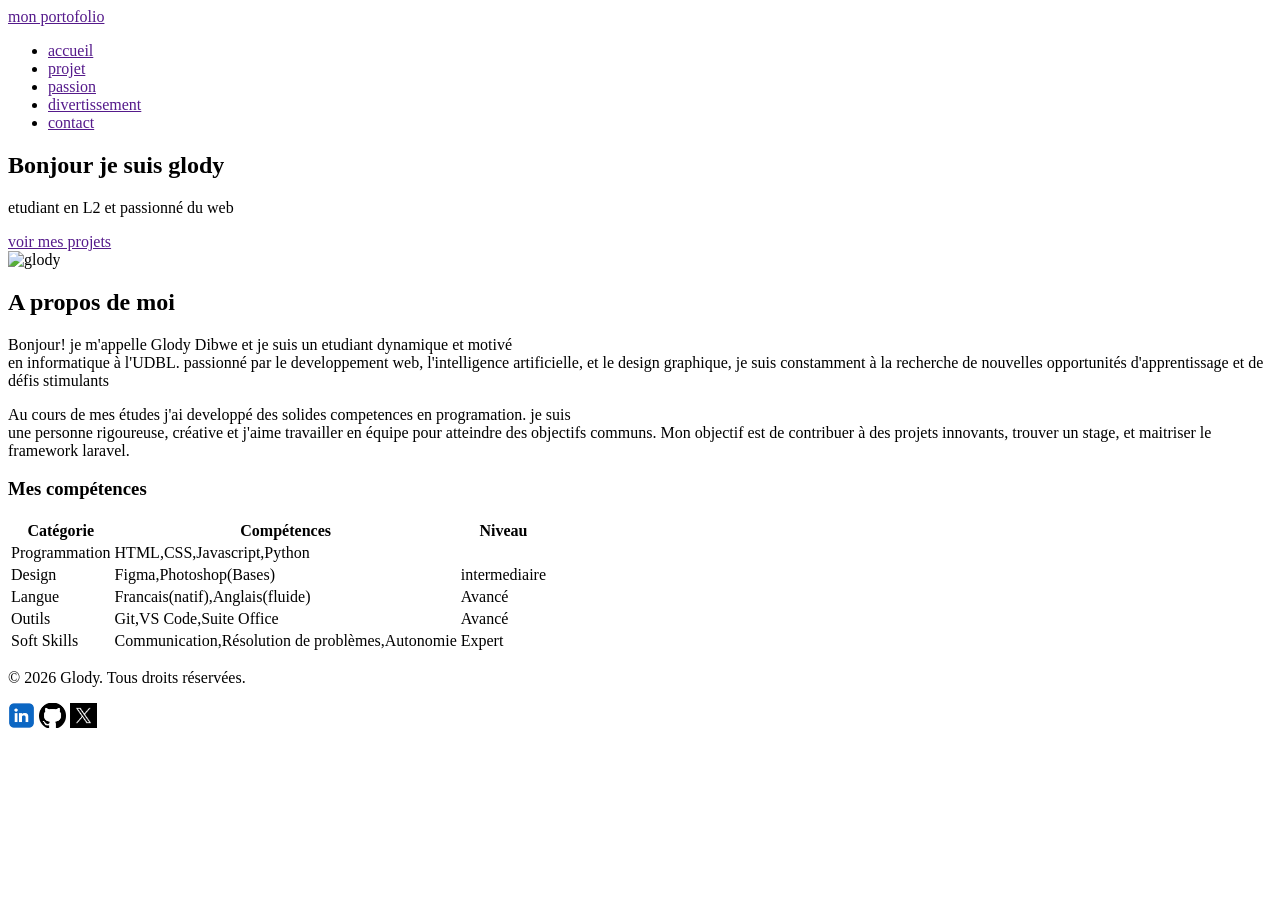
==== index.html @ 9b359502 "fin du projet" ====
<!DOCTYPE html>
<html lang="en">
<head>
    <meta charset="UTF-8">
    <meta http-equiv="X-UA-Compatible" content="IE=edge">
    <meta name="viewport" content="width=device-width, initial-scale=1.0">
    <title>mon portofolio</title>
</head>
<body>
    <header>
        <div>
            <a href="">mon portofolio</a>
        </div>
        <nav>
            <ul>
                <li><a href="">accueil</a></li>
                <li><a href="">projet</a></li>
                <li><a href="">passion</a></li>
                <li><a href="">divertissement</a></li>
                <li><a href="">contact</a></li>
            </ul>
        </nav>
    </header>
    <main>
        <section>
            <div>
                <h1>Bonjour je suis glody</h1>
                <p>etudiant en L2 et passionné du web</p>
                <a href="">voir mes projets</a>

            </div>
            <div>
                <img src="image/glody.JPG" alt="glody" width="200">
            </div>
        </section>
        <section>
            <div> <h2>A propos de moi </h2></div>
            <div>
                <p>Bonjour! je m'appelle Glody Dibwe et je suis un etudiant dynamique et motivé <br>en informatique à l'UDBL. passionné par le developpement web, l'intelligence artificielle, et le design graphique, je suis constamment à la recherche de nouvelles opportunités d'apprentissage et de défis stimulants</p>
                <p>Au cours de mes études j'ai developpé des solides competences en programation. je suis <br>une personne rigoureuse, créative et j'aime travailler en équipe pour atteindre des objectifs communs. Mon objectif est de contribuer à des projets innovants, trouver un stage, et maitriser le framework laravel. </p>
            </div>

            </section>
            <section>
                <div> <h3>Mes compétences</h3>
                </div>
                <table>
                    <thead>
                        <tr>
                            <th>Catégorie</th>
                            <th>Compétences</th>
                            <th>Niveau</th>
                        </tr>
                    </thead>

                    <tboby>
                        <tr>
                            <td>Programmation</td>
                            <td>HTML,CSS,Javascript,Python</td>
                        </tr>
                        <tr>
                            <td>Design</td>
                            <td>Figma,Photoshop(Bases)</td>
                            <td>intermediaire</td>
                        </tr>
                        <tr>
                            <td>Langue</td>
                            <td>Francais(natif),Anglais(fluide)</td>
                            <td>Avancé</td>
                        </tr>
                        <tr>
                            <td>Outils</td>
                            <td>Git,VS Code,Suite Office</td>
                            <td>Avancé</td>
                        </tr>
                        <tr>
                            <td>Soft Skills</td>
                            <td>Communication,Résolution de problèmes,Autonomie</td>
                            <td>Expert</td>
                        </tr>
                    </tboby>
                </table>
                </section>
    </main>
    <footer>
        <div>
            <p>&copy; 2026 Glody. Tous droits réservées.</p>
        </div>
        <div>
            <img src="Image/Linkedin.png" alt="" width="27">
            <img src="Image/GitHub.png" alt="" width="27">
            <img src="Image/X.png" alt="" width="27">
        </div>
    </footer>
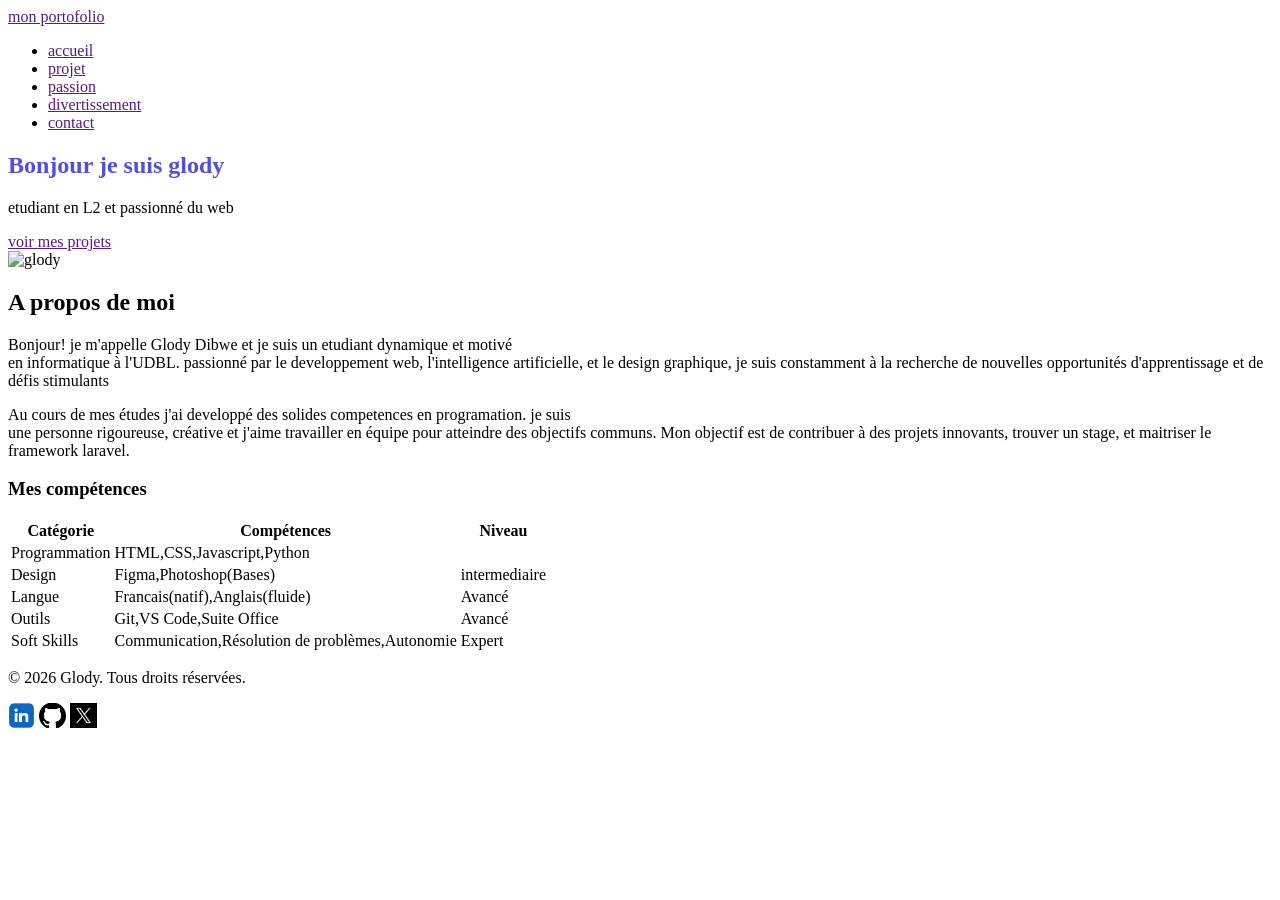
==== commit 7beee267: "finir la maquette et initialiser le fichier de style css" ====
--- a/index.html
+++ b/index.html
@@ -5,6 +5,7 @@
     <meta http-equiv="X-UA-Compatible" content="IE=edge">
     <meta name="viewport" content="width=device-width, initial-scale=1.0">
     <title>mon portofolio</title>
+    <link rel="stylesheet" href="CSS/style.css">
 </head>
 <body>
     <header>
--- a/CSS/style.css
+++ b/CSS/style.css
@@ -0,0 +1,15 @@
+:root{
+    --violet-doux: #6C63FF;
+    --violet-fonce: #534EDD;
+    --orange-vif: #FFA726;
+    --gris-tres-fonce: #333;
+    --gris-fonce: #666;
+    --gris-tres-clair: #F8F8F8;
+    --gris-clair: #EEE;
+
+
+}
+
+h1{
+color: var(--violet-fonce);
+}
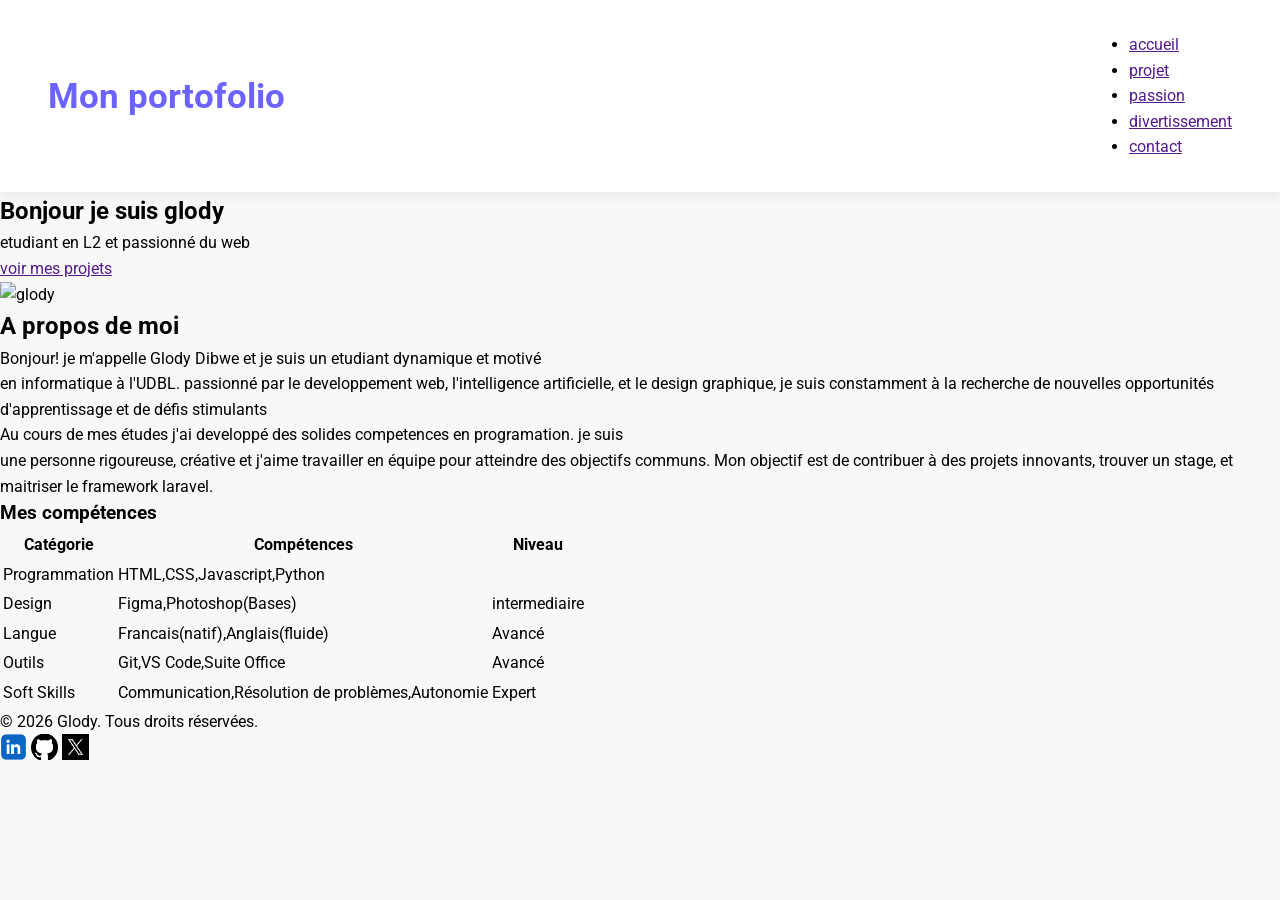
==== commit 04fab158: "stylisation du header" ====
--- a/index.html
+++ b/index.html
@@ -4,13 +4,16 @@
     <meta charset="UTF-8">
     <meta http-equiv="X-UA-Compatible" content="IE=edge">
     <meta name="viewport" content="width=device-width, initial-scale=1.0">
-    <title>mon portofolio</title>
+    <title>Mon portofolio</title>
     <link rel="stylesheet" href="CSS/style.css">
+    <link rel="preconnect" href="https://fonts.googleapis.com">
+    <link rel="preconnect" href="https://fonts.gstatic.com" crossorigin>
+    <link href="https://fonts.googleapis.com/css2?family=Roboto:ital,wght@0,100..900;1,100..900&display=swap" rel="stylesheet">
 </head>
 <body>
     <header>
         <div>
-            <a href="">mon portofolio</a>
+            <a href="">Mon portofolio</a>
         </div>
         <nav>
             <ul>
--- a/CSS/style.css
+++ b/CSS/style.css
@@ -10,6 +10,33 @@
 
 }
 
-h1{
-color: var(--violet-fonce);
+*{
+    margin: 0;
+    padding: 0:
+    box-sizing: border-box;
+
+}
+body{
+    background-color: var(--gris-tres-clair);
+    font-family: Roboto, sans-serif;
+    line-height: 1.6;
+}
+
+header {
+    background-color: white;
+    box-shadow: 2px 6px 10px rgba(0, 0, 0, 0.05);
+    position: sticky;
+    top: 0;
+    z-index: 100;
+    display: flex;
+    justify-content: space-between;
+    align-items: center;
+    padding: 2rem 3rem;
+}
+
+header div a {
+    text-decoration: none;
+    font-size: 2.2rem;
+    font-weight: bold;
+    color: var(--violet-doux);
 }
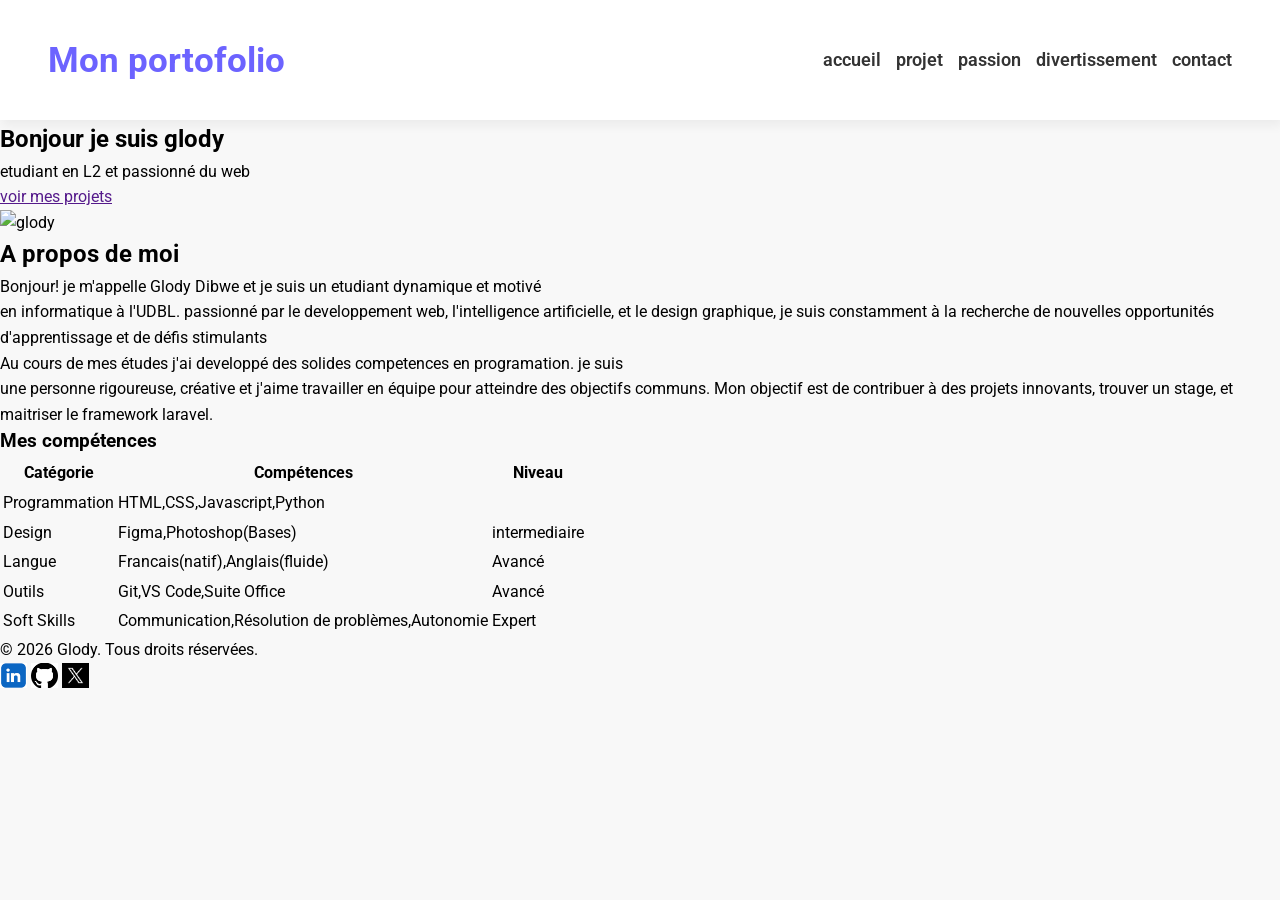
==== commit ada3befe: "stylisation du menu et creation des autres pages" ====
--- a/index.html
+++ b/index.html
@@ -17,11 +17,11 @@
         </div>
         <nav>
             <ul>
-                <li><a href="">accueil</a></li>
-                <li><a href="">projet</a></li>
-                <li><a href="">passion</a></li>
-                <li><a href="">divertissement</a></li>
-                <li><a href="">contact</a></li>
+                <li><a href="index.html""class="active">accueil</a></li>
+                <li><a href="projet.html">projet</a></li>
+                <li><a href="passion.html">passion</a></li>
+                <li><a href="divertissement.html">divertissement</a></li>
+                <li><a href="contact.html">contact</a></li>
             </ul>
         </nav>
     </header>
--- a/CSS/style.css
+++ b/CSS/style.css
@@ -39,4 +39,49 @@
     font-size: 2.2rem;
     font-weight: bold;
     color: var(--violet-doux);
-}+}
+
+ul li{
+    list-style: none;
+    margin-left: 15px;
+}
+
+ul{
+    display: flex;
+}
+
+ul li a {
+    text-decoration: none;
+    color: var(--gris-tres-fonce);
+    font-weight: 600;
+    font-size: 1.1rem;
+    position: relative;
+    padding: 10px 0;
+}
+
+ul li a:hover {
+    color: var(--violet-doux)
+}
+
+ul li a::after {
+    content: '';
+    position: absolute;
+    left: 0;
+    bottom: 0;
+    height: 3px;
+    width: 0;
+    background-color: var(--violet-doux);
+    transition: width 0.3s ease;
+}
+
+ul li a:hover::after {
+    width: 100%;
+}
+
+a.active {
+    color: var(--violet-doux);
+}
+
+a.active::after {
+    width: 100%;
+}
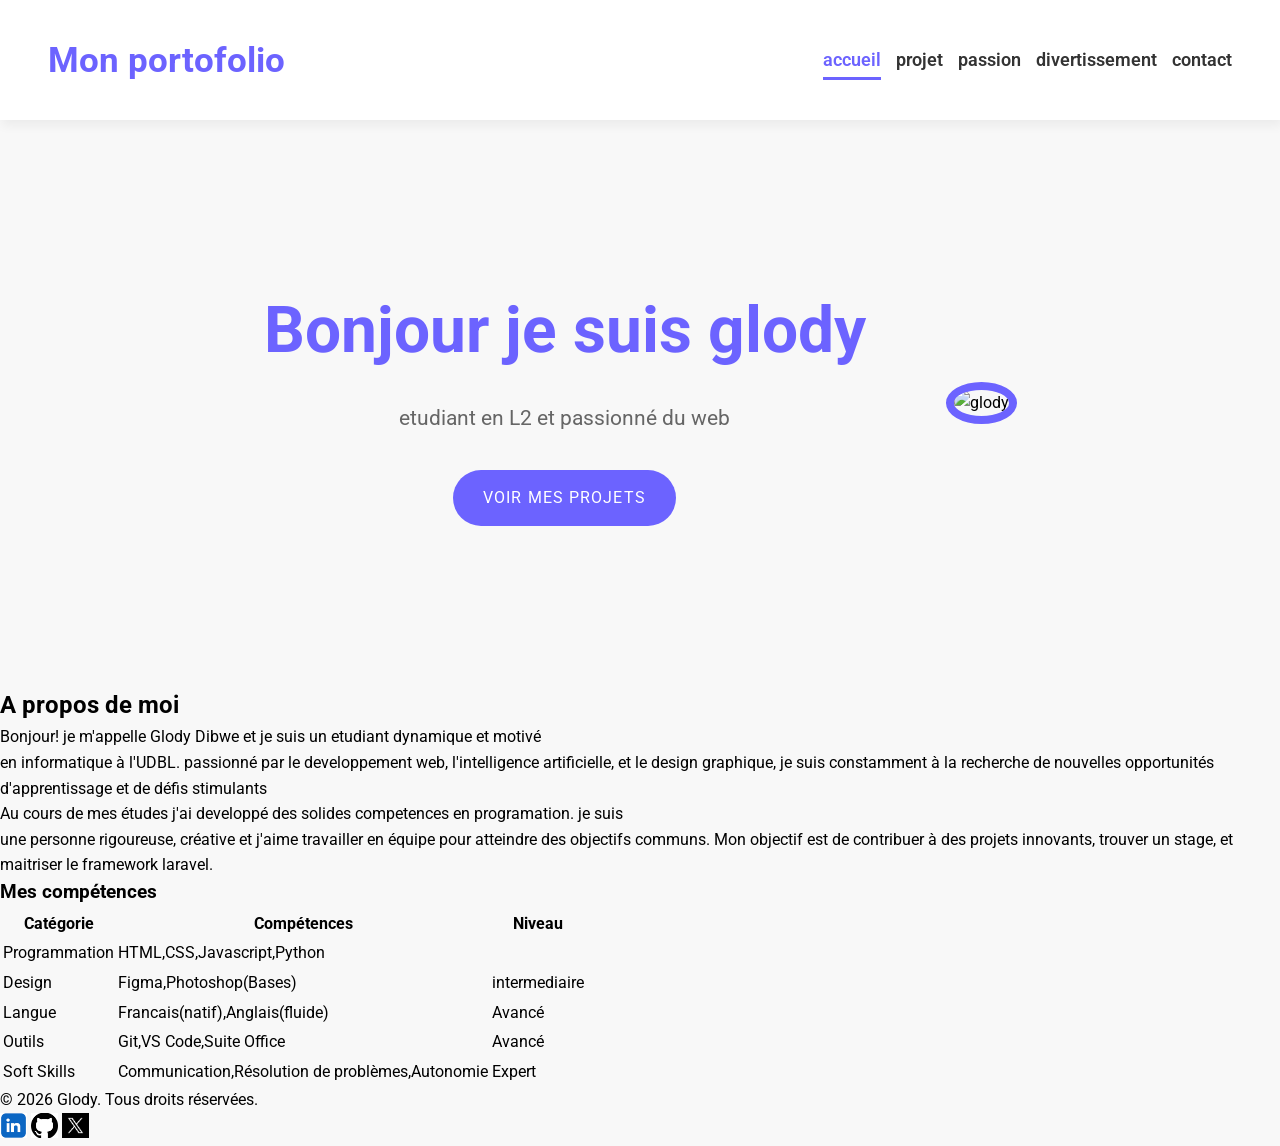
==== commit 49f2b0d4: "stylisation de la section hero" ====
--- a/index.html
+++ b/index.html
@@ -17,7 +17,7 @@
         </div>
         <nav>
             <ul>
-                <li><a href="index.html""class="active">accueil</a></li>
+                <li><a href="index.html"class="active">accueil</a></li>
                 <li><a href="projet.html">projet</a></li>
                 <li><a href="passion.html">passion</a></li>
                 <li><a href="divertissement.html">divertissement</a></li>
@@ -26,15 +26,15 @@
         </nav>
     </header>
     <main>
-        <section>
+        <section class="hero">
             <div>
                 <h1>Bonjour je suis glody</h1>
                 <p>etudiant en L2 et passionné du web</p>
-                <a href="">voir mes projets</a>
+                <a href="projet.html">voir mes projets</a>
 
             </div>
             <div>
-                <img src="image/glody.JPG" alt="glody" width="200">
+                <img src="image/glody.JPG" alt="glody" width="250">
             </div>
         </section>
         <section>
--- a/CSS/style.css
+++ b/CSS/style.css
@@ -85,3 +85,53 @@
 a.active::after {
     width: 100%;
 }
+
+.hero {
+    display: flex;
+    justify-content: center;
+    align-items: center;
+    gap: 5rem;
+    text-align: center;
+    margin: 10rem 2rem;
+}
+
+.hero img {
+    width: 300px;
+    height: 300px;
+    object-fit: cover;
+    border-radius: 50%;
+    border: 8px solid var(--violet-doux);
+
+}
+
+.hero h1 {
+    color: var(--violet-doux);
+    font-size: 4rem;
+    font-weight: 700;
+    margin-bottom: 1.2rem;
+}
+
+.hero p {
+    color: var(--gris-fonce);
+    font-size: 1.3rem;
+    margin-bottom: 1.2rem;
+}
+
+.hero a {
+    text-decoration: none;
+    display: inline-block;
+    background-color: var(--violet-doux);
+    color: white;
+    padding: 15px 30px;
+    border-radius: 50px;
+    text-transform: uppercase;
+    letter-spacing: 1.1px;
+    font-weight: 400;
+    margin-top: 1rem;
+    transition: background-color 0.3s ease, transform 0.2s ease;
+}
+
+.hero a:hover {
+    background-color: var(--violet-fonce);
+    transform: translate(-3px);
+}
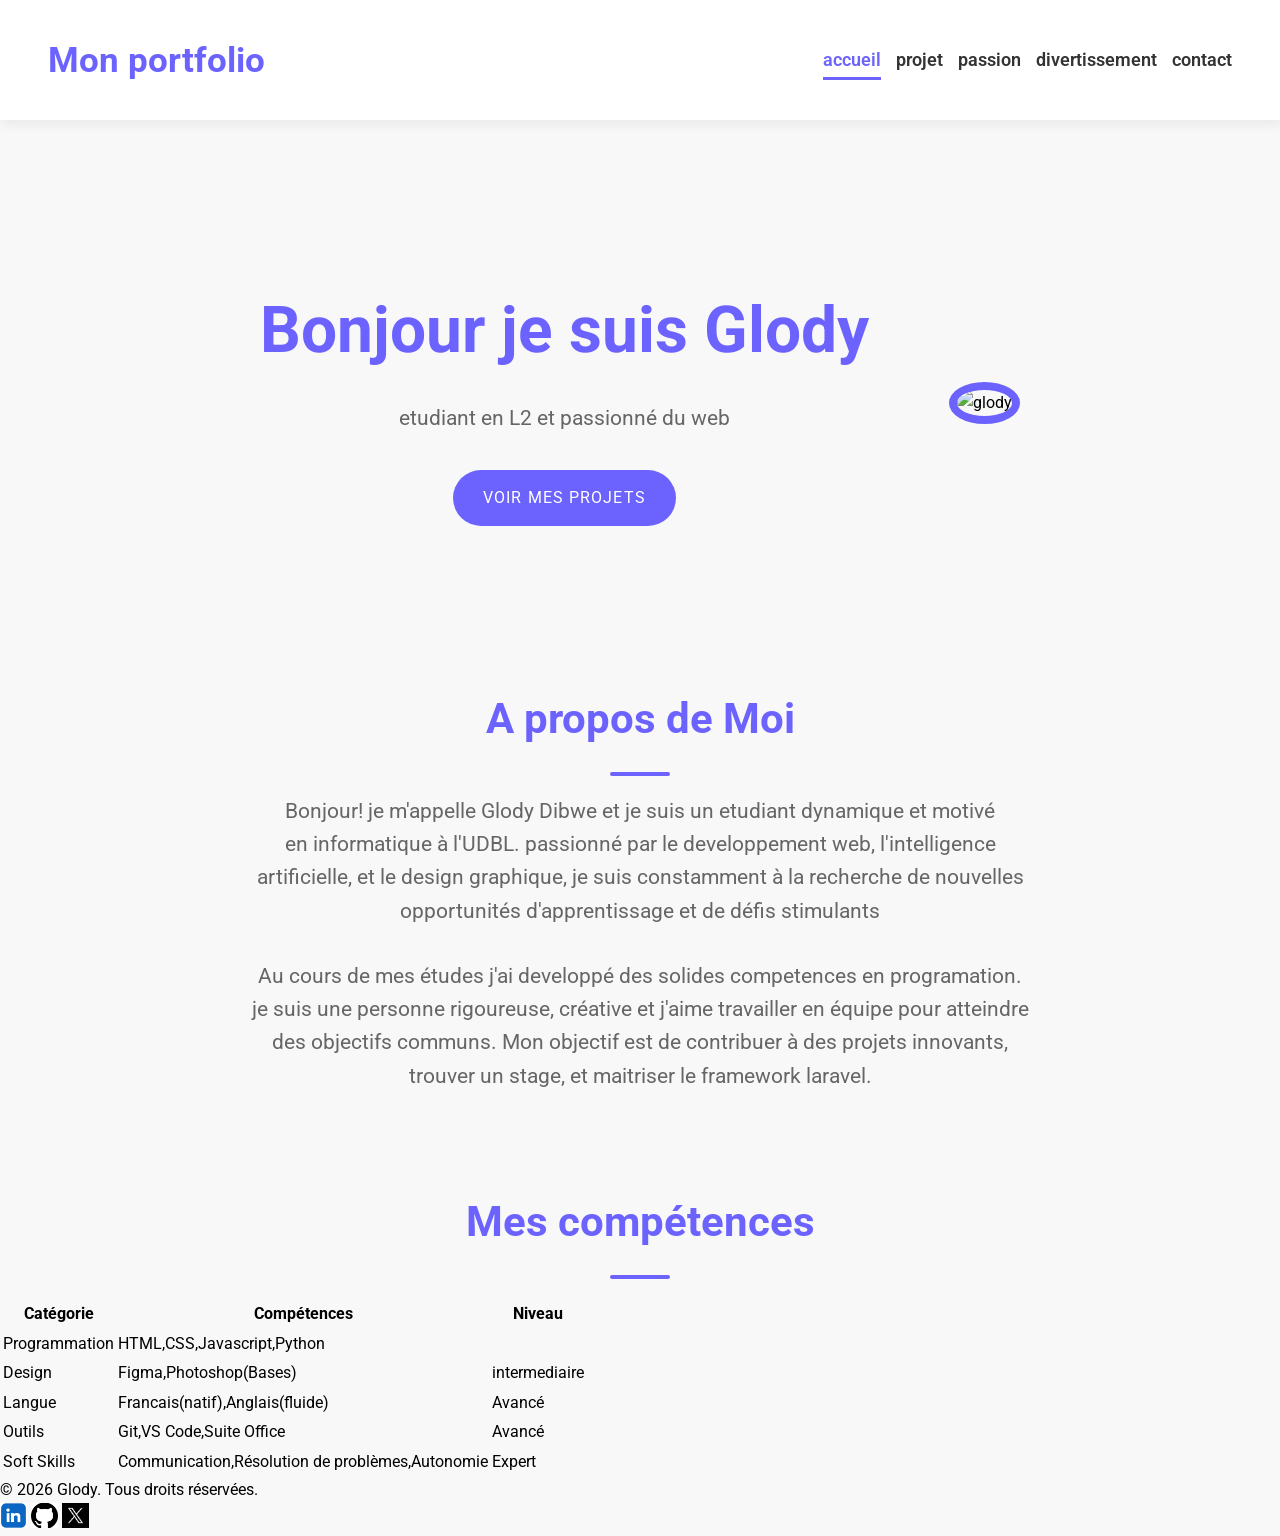
==== commit 970367b5: "stylisation de la section apropos" ====
--- a/index.html
+++ b/index.html
@@ -13,7 +13,7 @@
 <body>
     <header>
         <div>
-            <a href="">Mon portofolio</a>
+            <a href="">Mon portfolio</a>
         </div>
         <nav>
             <ul>
@@ -28,7 +28,7 @@
     <main>
         <section class="hero">
             <div>
-                <h1>Bonjour je suis glody</h1>
+                <h1>Bonjour je suis Glody</h1>
                 <p>etudiant en L2 et passionné du web</p>
                 <a href="projet.html">voir mes projets</a>
 
@@ -37,16 +37,17 @@
                 <img src="image/glody.JPG" alt="glody" width="250">
             </div>
         </section>
-        <section>
-            <div> <h2>A propos de moi </h2></div>
+        <section class="Apropos">
+            <div> <h2>A propos de Moi </h2></div>
             <div>
                 <p>Bonjour! je m'appelle Glody Dibwe et je suis un etudiant dynamique et motivé <br>en informatique à l'UDBL. passionné par le developpement web, l'intelligence artificielle, et le design graphique, je suis constamment à la recherche de nouvelles opportunités d'apprentissage et de défis stimulants</p>
-                <p>Au cours de mes études j'ai developpé des solides competences en programation. je suis <br>une personne rigoureuse, créative et j'aime travailler en équipe pour atteindre des objectifs communs. Mon objectif est de contribuer à des projets innovants, trouver un stage, et maitriser le framework laravel. </p>
+                <p>Au cours de mes études j'ai developpé des solides competences en programation.  <br>je suis une personne rigoureuse, créative et j'aime travailler en équipe pour atteindre des objectifs communs. Mon objectif est de contribuer à des projets innovants, trouver un stage, et maitriser le framework laravel. </p>
             </div>
 
             </section>
-            <section>
-                <div> <h3>Mes compétences</h3>
+            <section class="competences">
+                <div>
+                     <h3>Mes compétences</h3>
                 </div>
                 <table>
                     <thead>
@@ -57,7 +58,7 @@
                         </tr>
                     </thead>
 
-                    <tboby>
+                    <tbody>
                         <tr>
                             <td>Programmation</td>
                             <td>HTML,CSS,Javascript,Python</td>
--- a/CSS/style.css
+++ b/CSS/style.css
@@ -135,3 +135,34 @@
     background-color: var(--violet-fonce);
     transform: translate(-3px);
 }
+
+.Apropos{
+    width: 800px;
+    margin: 6rem auto;
+    text-align: center;
+}
+
+.Apropos h2, .competences h3 {
+    color: var(--violet-doux);
+    font-size: 2.6rem;
+    font-weight: 700;
+    position: relative;
+    margin-bottom: 1.2rem;
+    text-align: center;
+}
+
+.Apropos h2::after, .competences h3::after {
+    content: '';
+    display: block;
+    width: 60px;
+    height: 4px;
+    background-color: var(--violet-doux);
+    margin: 1.2rem auto;
+    border-radius: 2px;
+}
+
+section p {
+    margin-bottom: 2rem;
+    color: var(--gris-fonce);
+    font-size: 1.3rem;
+}
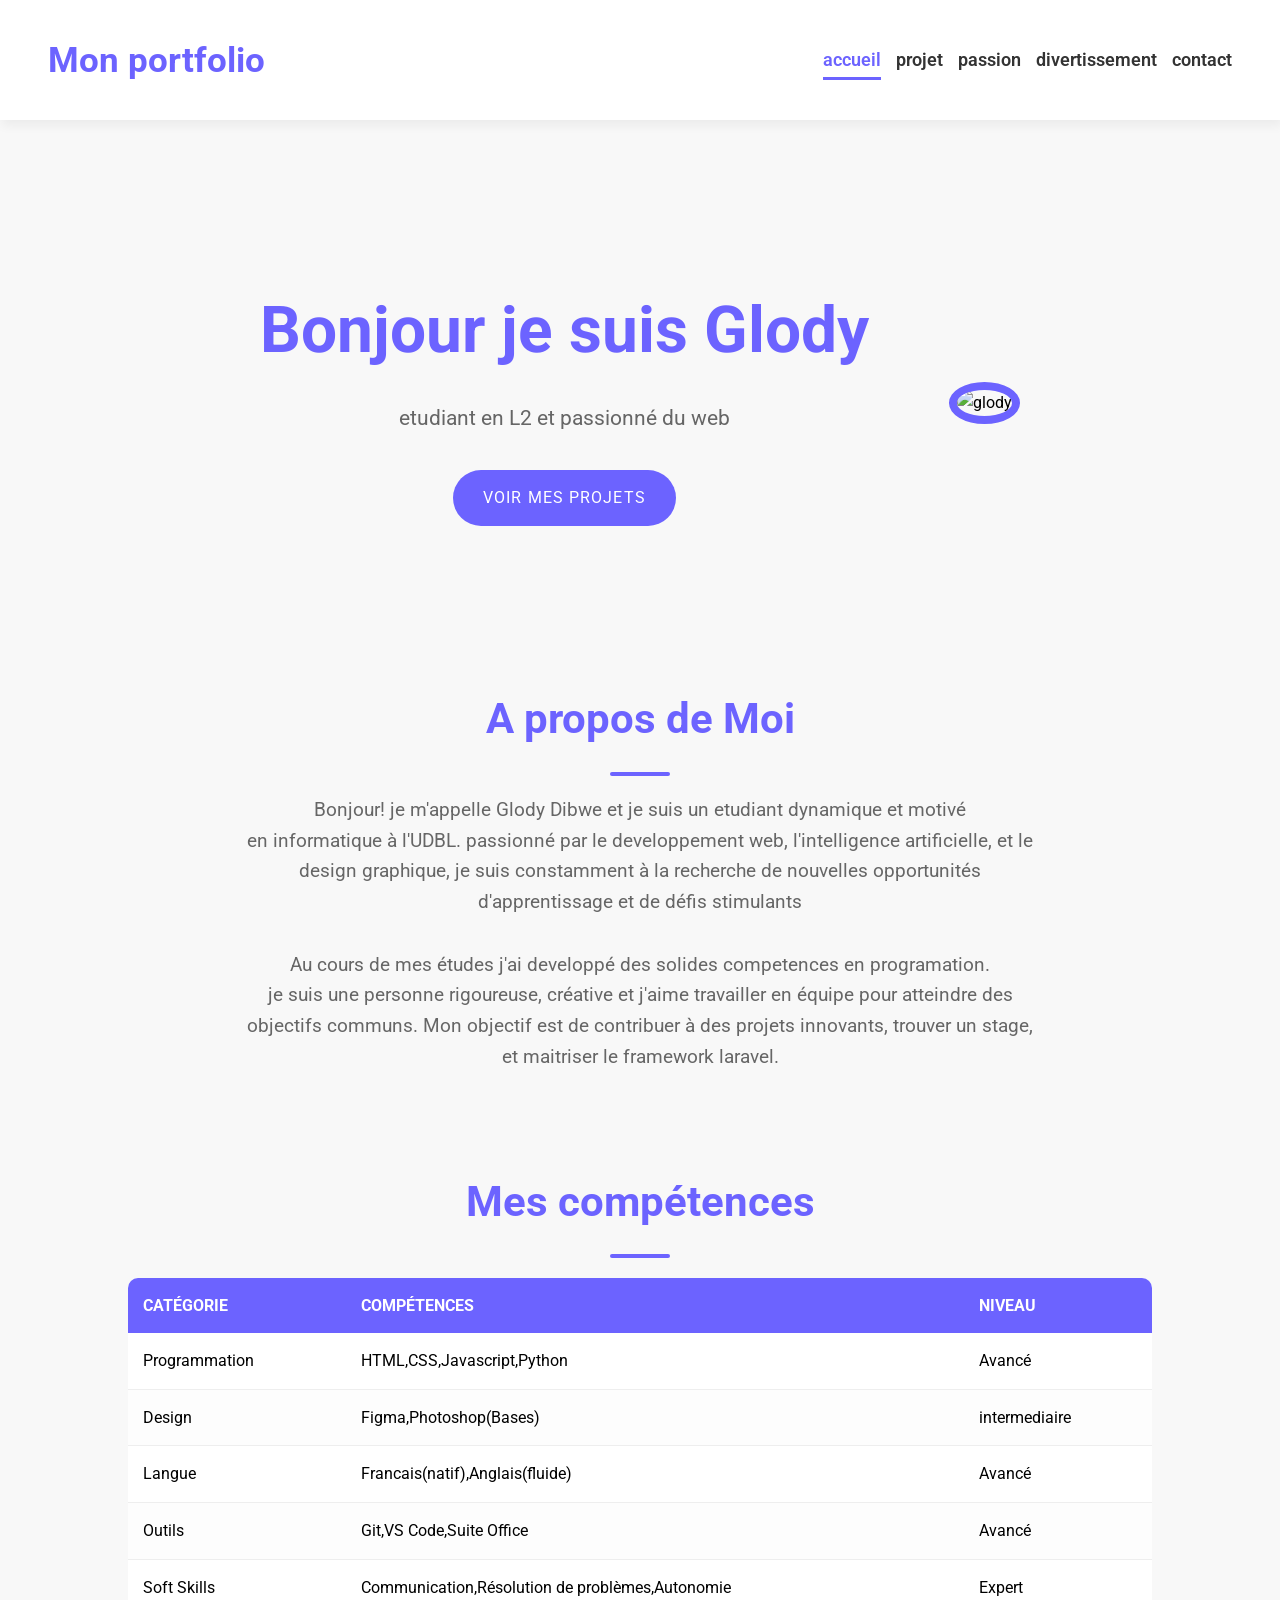
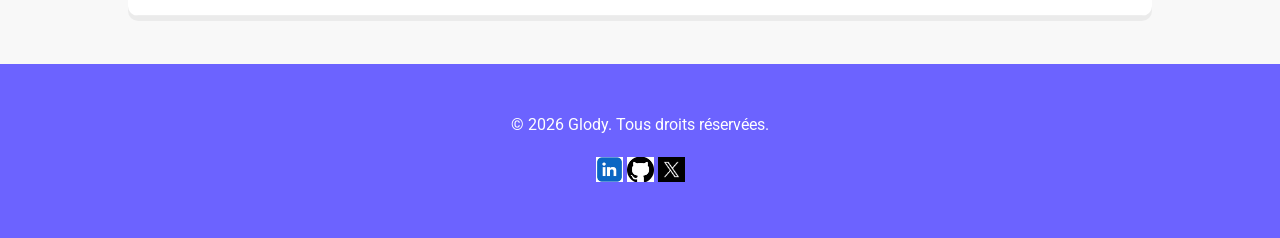
==== commit e0ab2386: "stylisation de la section mes competences et du footer" ====
--- a/index.html
+++ b/index.html
@@ -62,6 +62,7 @@
                         <tr>
                             <td>Programmation</td>
                             <td>HTML,CSS,Javascript,Python</td>
+                            <td>Avancé</td>
                         </tr>
                         <tr>
                             <td>Design</td>
--- a/CSS/style.css
+++ b/CSS/style.css
@@ -164,5 +164,71 @@
 section p {
     margin-bottom: 2rem;
     color: var(--gris-fonce);
-    font-size: 1.3rem;
-}+    font-size: 1.2rem;
+}
+
+.competences table {
+    width: 80%;
+    margin: 0 auto;
+    border-collapse: collapse;
+    background-color: #FFF;
+    box-shadow: 0 5px rgba(0, 0, 0, 0.05);
+    border-radius: 10px;
+    overflow: hidden;
+}
+
+.competences table th, .competences table td {
+    padding: 15px;
+}
+
+.competences table thead {
+    background-color: var(--violet-doux);
+    color: #FFF;
+    text-transform: uppercase;
+
+}
+.competences table tbody td {
+    /* ajoute une bordure de 10px en bas de chaque cellule */
+    border-bottom: 1px solid var(--gris-clair);
+} 
+
+.competences table tbody tr:nth-child(even) {
+    background-color: #fdfdfd;
+}
+
+.competences table tbody tr {
+    transition: background-color 0.3s ease;
+}
+
+.competences table tbody tr:hover {
+    background-color: #f0f0f0;
+}
+
+.competences table thead th {
+    text-align: left;
+}
+
+footer {
+    margin-top: 3rem;
+    background-color: var(--violet-doux);
+    padding: 3rem 0;
+    text-align: center;
+}
+
+footer p {
+    color: white;
+    margin-bottom: 1.2rem;
+}
+
+footer a {
+    display: inline-block;
+    font-size: 1.6rem;
+    color: white;
+    margin: 0 10px;
+    transition: color 0.3s ease, transform 0.2s ease;
+}
+
+footer a:hover {
+    color: var(--orange-vif);
+    transform: translateY(-3px);
+}
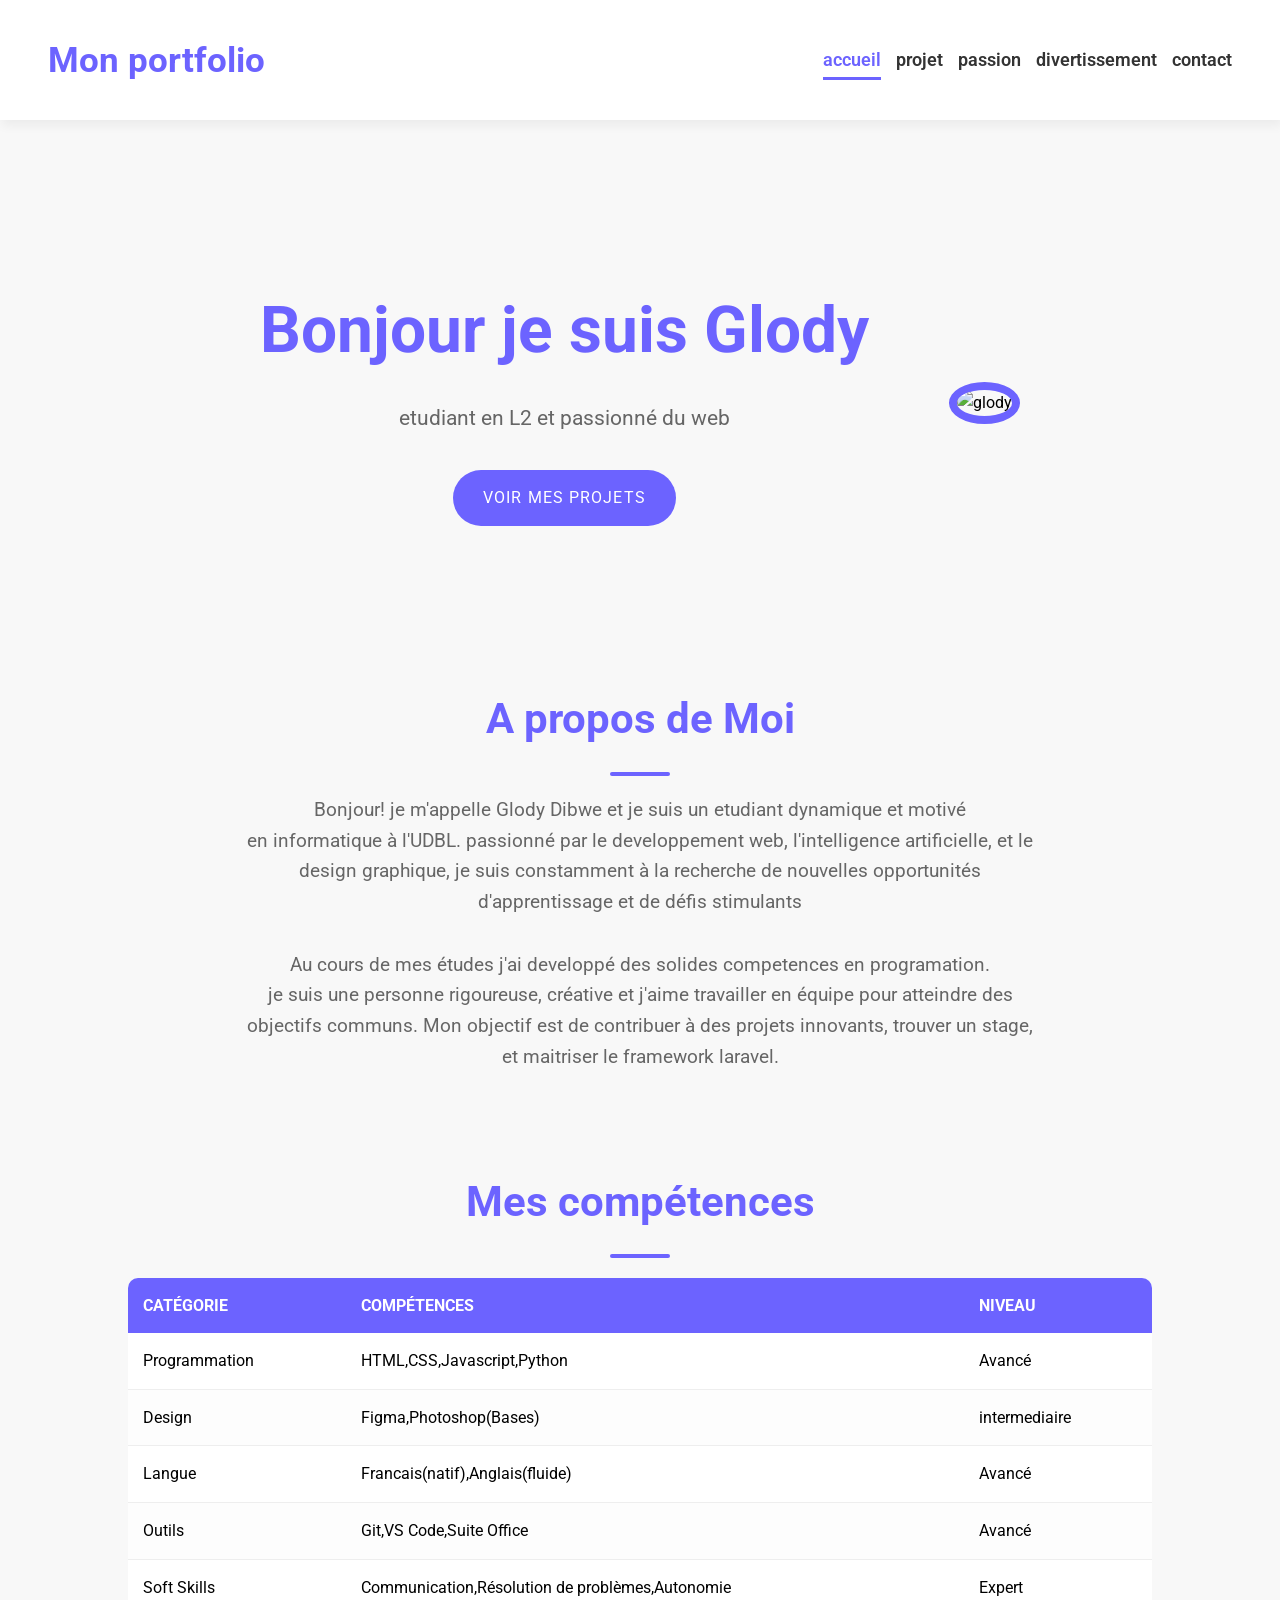
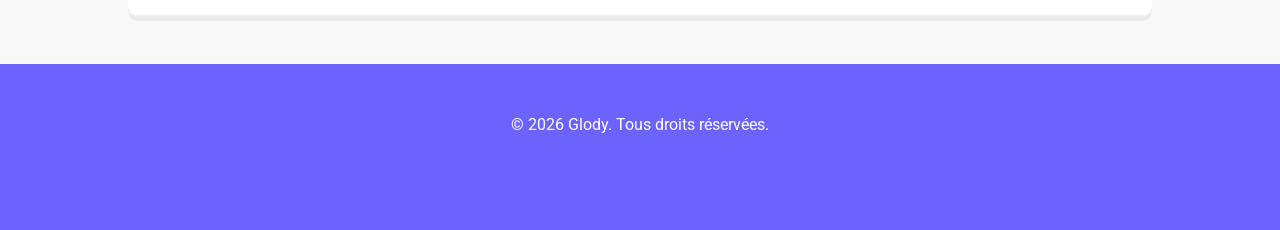
==== commit 6e81daff: "Stylisation de la section mes competences et du footer" ====
--- a/index.html
+++ b/index.html
@@ -9,6 +9,7 @@
     <link rel="preconnect" href="https://fonts.googleapis.com">
     <link rel="preconnect" href="https://fonts.gstatic.com" crossorigin>
     <link href="https://fonts.googleapis.com/css2?family=Roboto:ital,wght@0,100..900;1,100..900&display=swap" rel="stylesheet">
+    <link rel="stylesheet" href="https://cdnjs.cloudflare.com/ajax/libs/font-awesome/7.0.1/css/all.min.css" integrity="sha512-2SwdPD6INVrV/lHTZbO2nodKhrnDdJK9/kg2XD1r9uGqPo1cUbujc+IYdlYdEErWNu69gVcYgdxlmVmzTWnetw==" crossorigin="anonymous" referrerpolicy="no-referrer" />
 </head>
 <body>
     <header>
@@ -93,8 +94,8 @@
             <p>&copy; 2026 Glody. Tous droits réservées.</p>
         </div>
         <div>
-            <img src="Image/Linkedin.png" alt="" width="27">
-            <img src="Image/GitHub.png" alt="" width="27">
-            <img src="Image/X.png" alt="" width="27">
+            <a href=""><i class="fa-brands fa-github"></i></a>
+            <a href=""><i class="fa-brands fa-linkedin"></i></a>
+            <a href=""><i class="fa-brands fa-x-twitter"></i></a>
         </div>
     </footer>
--- a/CSS/style.css
+++ b/CSS/style.css
@@ -12,7 +12,7 @@
 
 *{
     margin: 0;
-    padding: 0:
+    padding: 0;
     box-sizing: border-box;
 
 }
